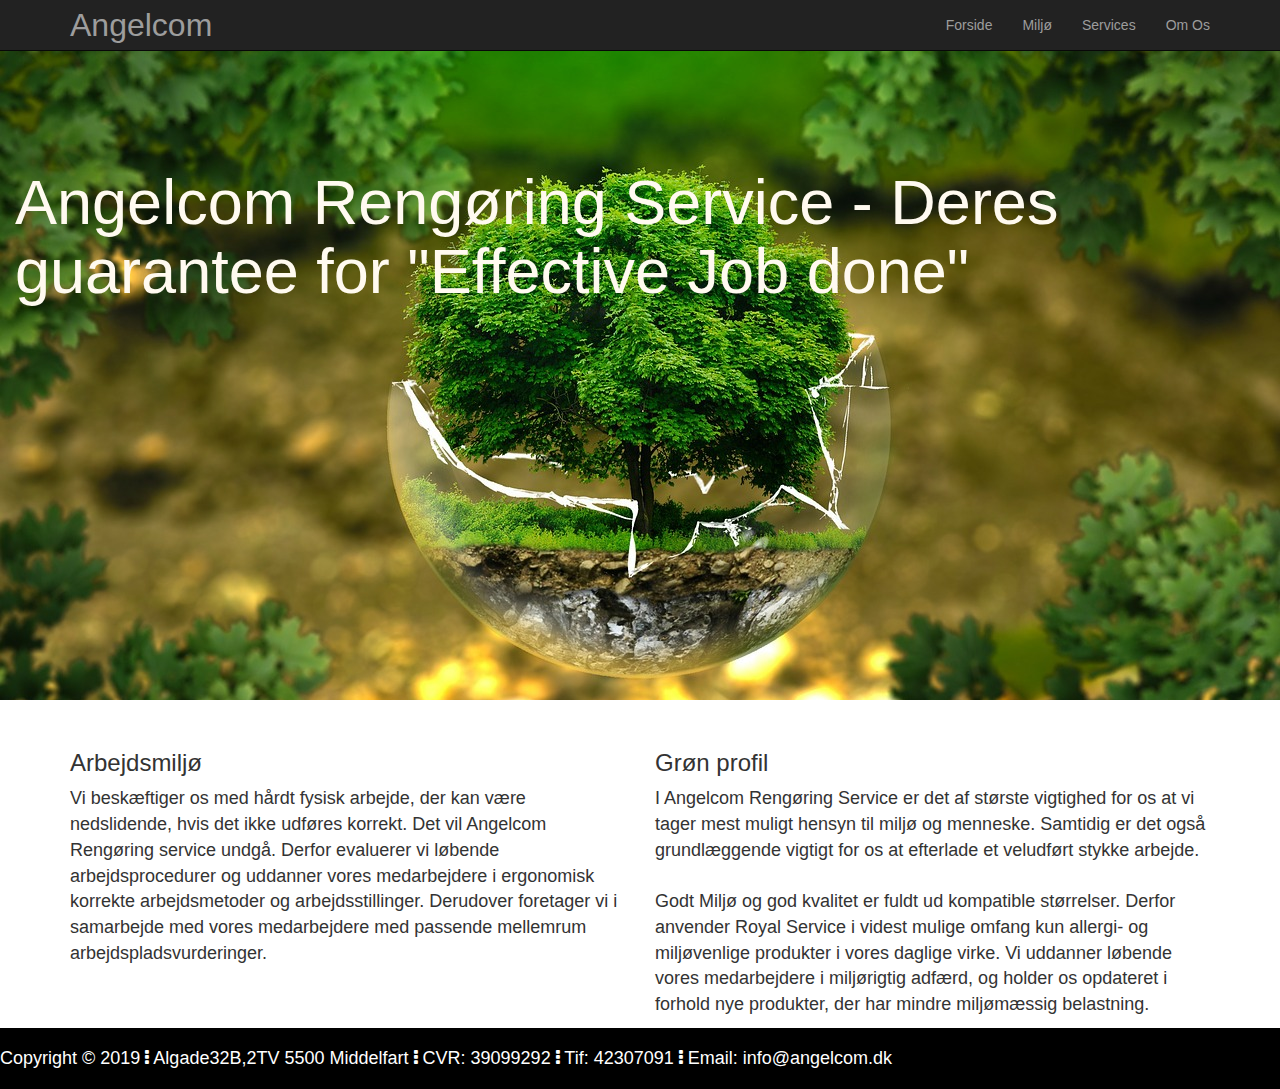
==== Miljø.html @ 1c06b732 "first" ====
<!DOCTYPE html>
<html lang="en" dir="ltr">
  <head>
    <meta charset="utf-8">
    <title>Angelcom</title>
    <link rel="stylesheet" href="https://maxcdn.bootstrapcdn.com/bootstrap/3.3.7/css/bootstrap.min.css" integrity="sha384-BVYiiSIFeK1dGmJRAkycuHAHRg32OmUcww7on3RYdg4Va+PmSTsz/K68vbdEjh4u" crossorigin="anonymous">
    <link rel="stylesheet" href="./Resources/style.css">
    <link rel="stylesheet" href="https://cdnjs.cloudflare.com/ajax/libs/font-awesome/4.7.0/css/font-awesome.min.css">
  </head>
  <body>

    <nav class="navbar navbar-fixed-top navbar-inverse">
      <div class="container">
      <!-- Brand Name-->
        <div class="navbar-header">
          <button type="button" class="navbar-toggle collapsed" data-toggle="collapse" data-target="#bs-example-navbar-collapse-1" aria-expanded="false">
            <span class="sr-only">Toggle navigation</span>
            <span class="icon-bar"></span>
            <span class="icon-bar"></span>
            <span class="icon-bar"></span>
          </button>
          <a href="#" class="navbar-brand">Angelcom</a>
        </div>
        <!-- nav links -->
        <div class="collapse navbar-collapse" id="bs-example-navbar-collapse-1">
          <ul class="nav navbar-nav navbar-right">
            <li><a href="./forside.html">Forside</a></li>
            <li><a href="./Miljø.html">Miljø</a></li>
            <li><a href="./service.html">Services</a></li>
            <li><a href="./Om-os.html">Om Os</a></li>
          </ul>
        </div>

      </div>
    </nav>

    <div class="jumbotron container-fluid envi">
      <div class="job">
        <h1>Angelcom Rengøring Service - Deres guarantee for "Effective Job done"</h1>
      </div>
    </div>

    <div class="container">
      <div class="row">
        <div class="col-xs-12 col-md-6">
          <h3>Arbejdsmiljø</h3>
          <p>Vi beskæftiger os med hårdt fysisk arbejde, der kan være nedslidende, hvis det ikke udføres korrekt. Det vil Angelcom Rengøring service undgå. Derfor evaluerer vi løbende arbejdsprocedurer og uddanner vores medarbejdere i ergonomisk korrekte arbejdsmetoder og arbejdsstillinger. Derudover foretager vi i samarbejde med vores medarbejdere med passende mellemrum arbejdspladsvurderinger.</p>
        </div>
        <div class="col-xs-12 col-md-6">
          <h3>Grøn profil</h3>
          <p>I Angelcom Rengøring Service er det af største vigtighed for os at vi tager mest muligt hensyn til miljø og menneske. Samtidig er det også grundlæggende vigtigt for os at efterlade et veludført stykke arbejde. <br><br>
          Godt Miljø og god kvalitet er fuldt ud kompatible størrelser. Derfor anvender Royal Service i videst mulige omfang kun allergi- og miljøvenlige produkter i vores daglige virke. Vi uddanner løbende vores medarbejdere i miljørigtig adfærd, og holder os opdateret i forhold nye produkter, der har mindre miljømæssig belastning.</p>
        </div>
      </div>
    </div>

    <footer>Copyright &copy 2019
      <i class="fa fa-ellipsis-v fa-1x"></i>
      Algade32B,2TV 5500 Middelfart
      <i class="fa fa-ellipsis-v fa-1x"></i>
      CVR: 39099292
      <i class="fa fa-ellipsis-v fa-1x"></i>
      Tif: 42307091
      <i class="fa fa-ellipsis-v fa-1x"></i>
      Email: info@angelcom.dk
    </footer>

  </body>
</html>
---- Resources/style.css ----
.jum {
  background-image: url('./Images/clean.jpg');
  height: 700px;
  color: #fffaf0;
  text-align: center;
}

.jum1  {
  padding-top: 50px;
}

.jum2 {
  margin-top: 50px;
}

.navbar-brand {
  font-size: 32px;
}

.forside {
  background-color: #dcdcdc;
}

.forside1 {
  padding-top: 20px;
}

footer{
  font-size: 18px;

  background-color: black;
  color: white;
  padding-top: 18px;
  padding-bottom: 18px;
}

.service{
  background-image: url('./Images/service.png');
  height: 700px;
}

.service1{
  padding-top: 30px;
}

.service2 {
  background-color: #8fbc8f;
}

.service3 {
  padding-top: 18px;
  padding-bottom: 18px;
}

p {
  font-size: 18px;
}

.list li{
  font-size: 18px;
}

.cleaning {
  background-color: #fffaf0;
  padding-top: 40px;
  padding-bottom: 60px;
}

.cleaning h1{
  color: red;
}

.om {
  background-image: url('./Images/om.jpg');
  height: 500px;
}

.om1 {
  padding-top: 60px;
  color: #d2691e;
}

.om-os {
  background-color: #ff8c00;
  padding: 30px;
  margin-bottom: 20px;
}

.envi {
  background-image: url('./Images/envi.jpg');
  height: 700px;
  color: #fffaf0;
}

.job{
  padding-top: 100px;
}
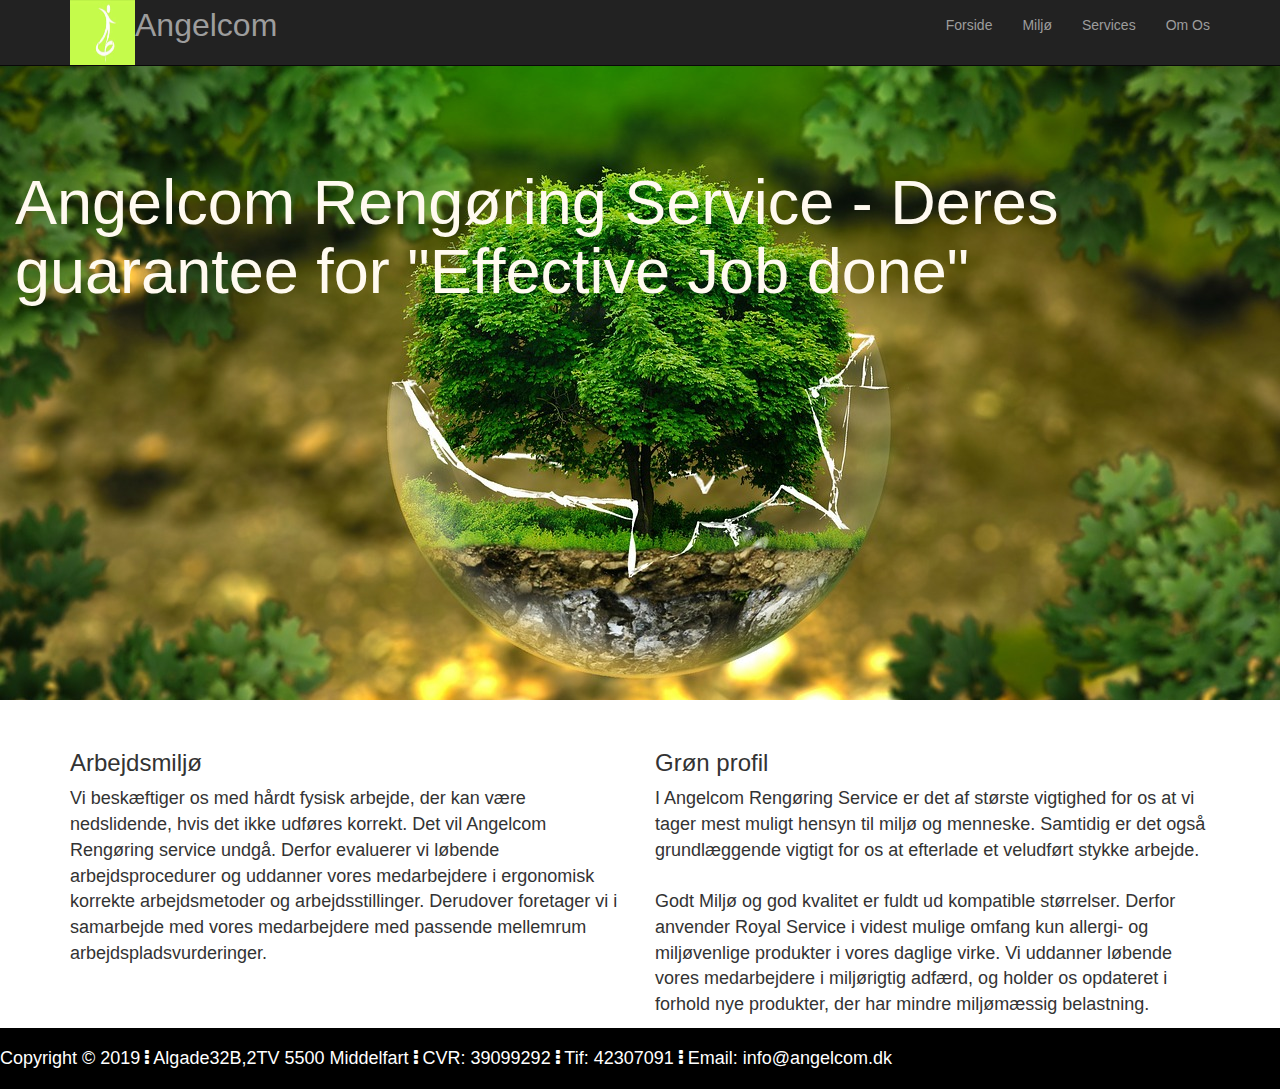
==== commit 9733f204: "third" ====
--- a/Miljø.html
+++ b/Miljø.html
@@ -11,6 +11,7 @@
 
     <nav class="navbar navbar-fixed-top navbar-inverse">
       <div class="container">
+
       <!-- Brand Name-->
         <div class="navbar-header">
           <button type="button" class="navbar-toggle collapsed" data-toggle="collapse" data-target="#bs-example-navbar-collapse-1" aria-expanded="false">
@@ -19,12 +20,17 @@
             <span class="icon-bar"></span>
             <span class="icon-bar"></span>
           </button>
-          <a href="#" class="navbar-brand">Angelcom</a>
+
+          <div >
+            <a class="pull-left" href="#"><img src="./Resources/Images/logo.jpg" alt="logo" height="65px" width="65px"></a>
+            <a class="navbar-brand navbar-brand-fix" href="#">Angelcom</a>
+          </div>
+
         </div>
         <!-- nav links -->
         <div class="collapse navbar-collapse" id="bs-example-navbar-collapse-1">
           <ul class="nav navbar-nav navbar-right">
-            <li><a href="./forside.html">Forside</a></li>
+            <li><a href="./index.html">Forside</a></li>
             <li><a href="./Miljø.html">Miljø</a></li>
             <li><a href="./service.html">Services</a></li>
             <li><a href="./Om-os.html">Om Os</a></li>
--- a/Resources/style.css
+++ b/Resources/style.css
@@ -95,3 +95,7 @@
 .job{
   padding-top: 100px;
 }
+
+.logo img{
+  height: 28px;
+}
